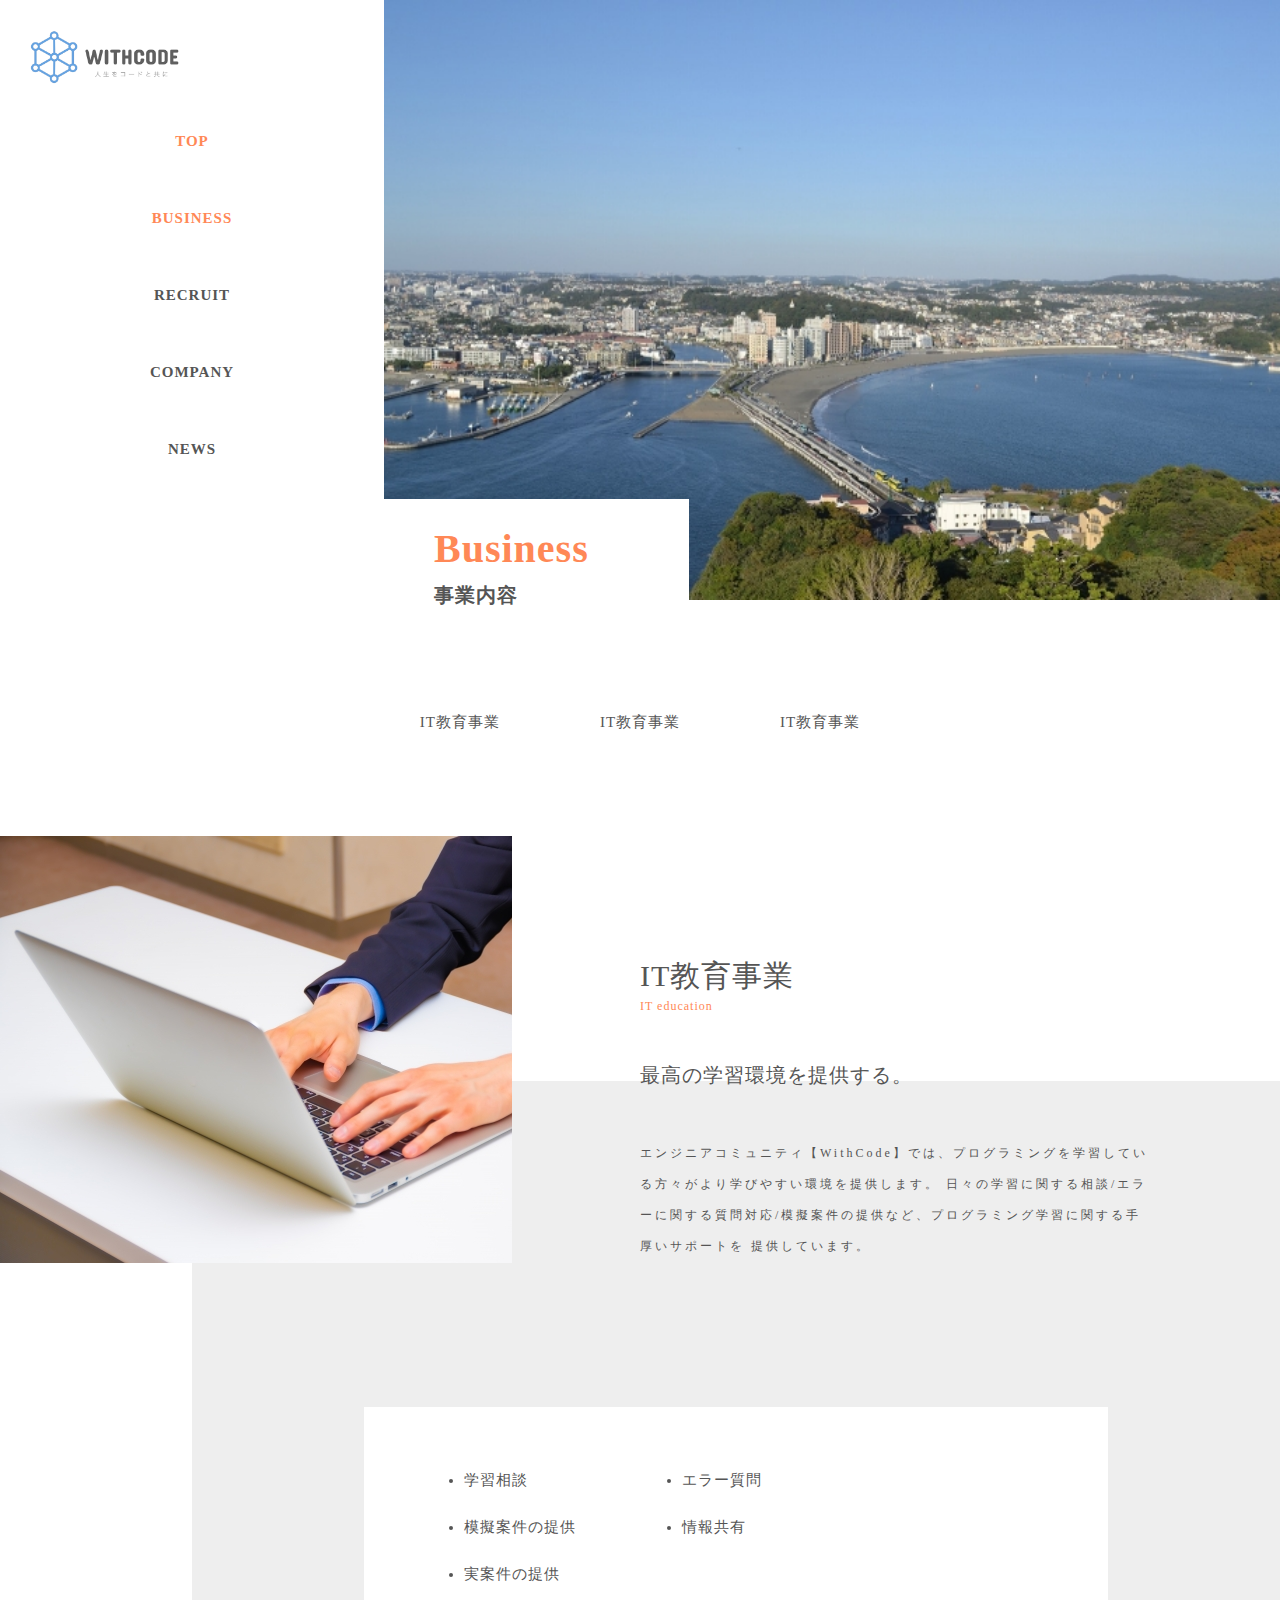
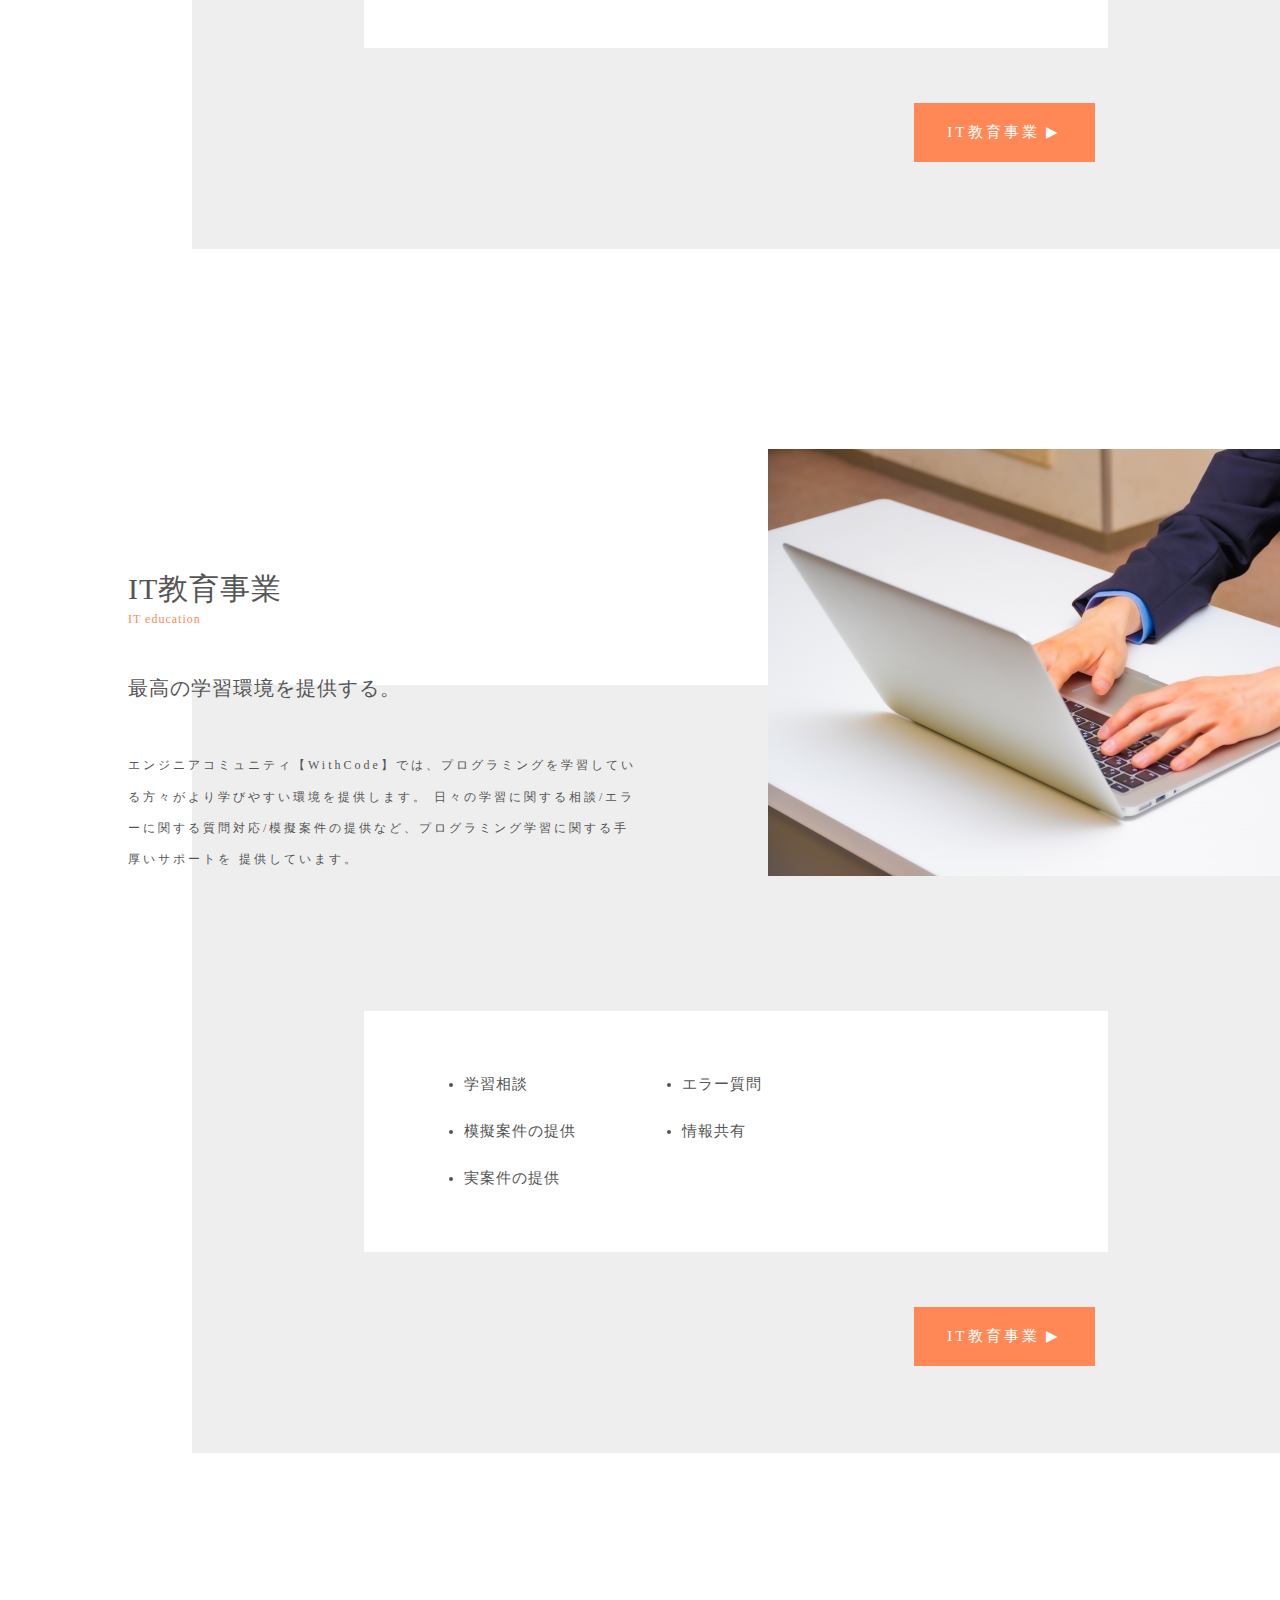
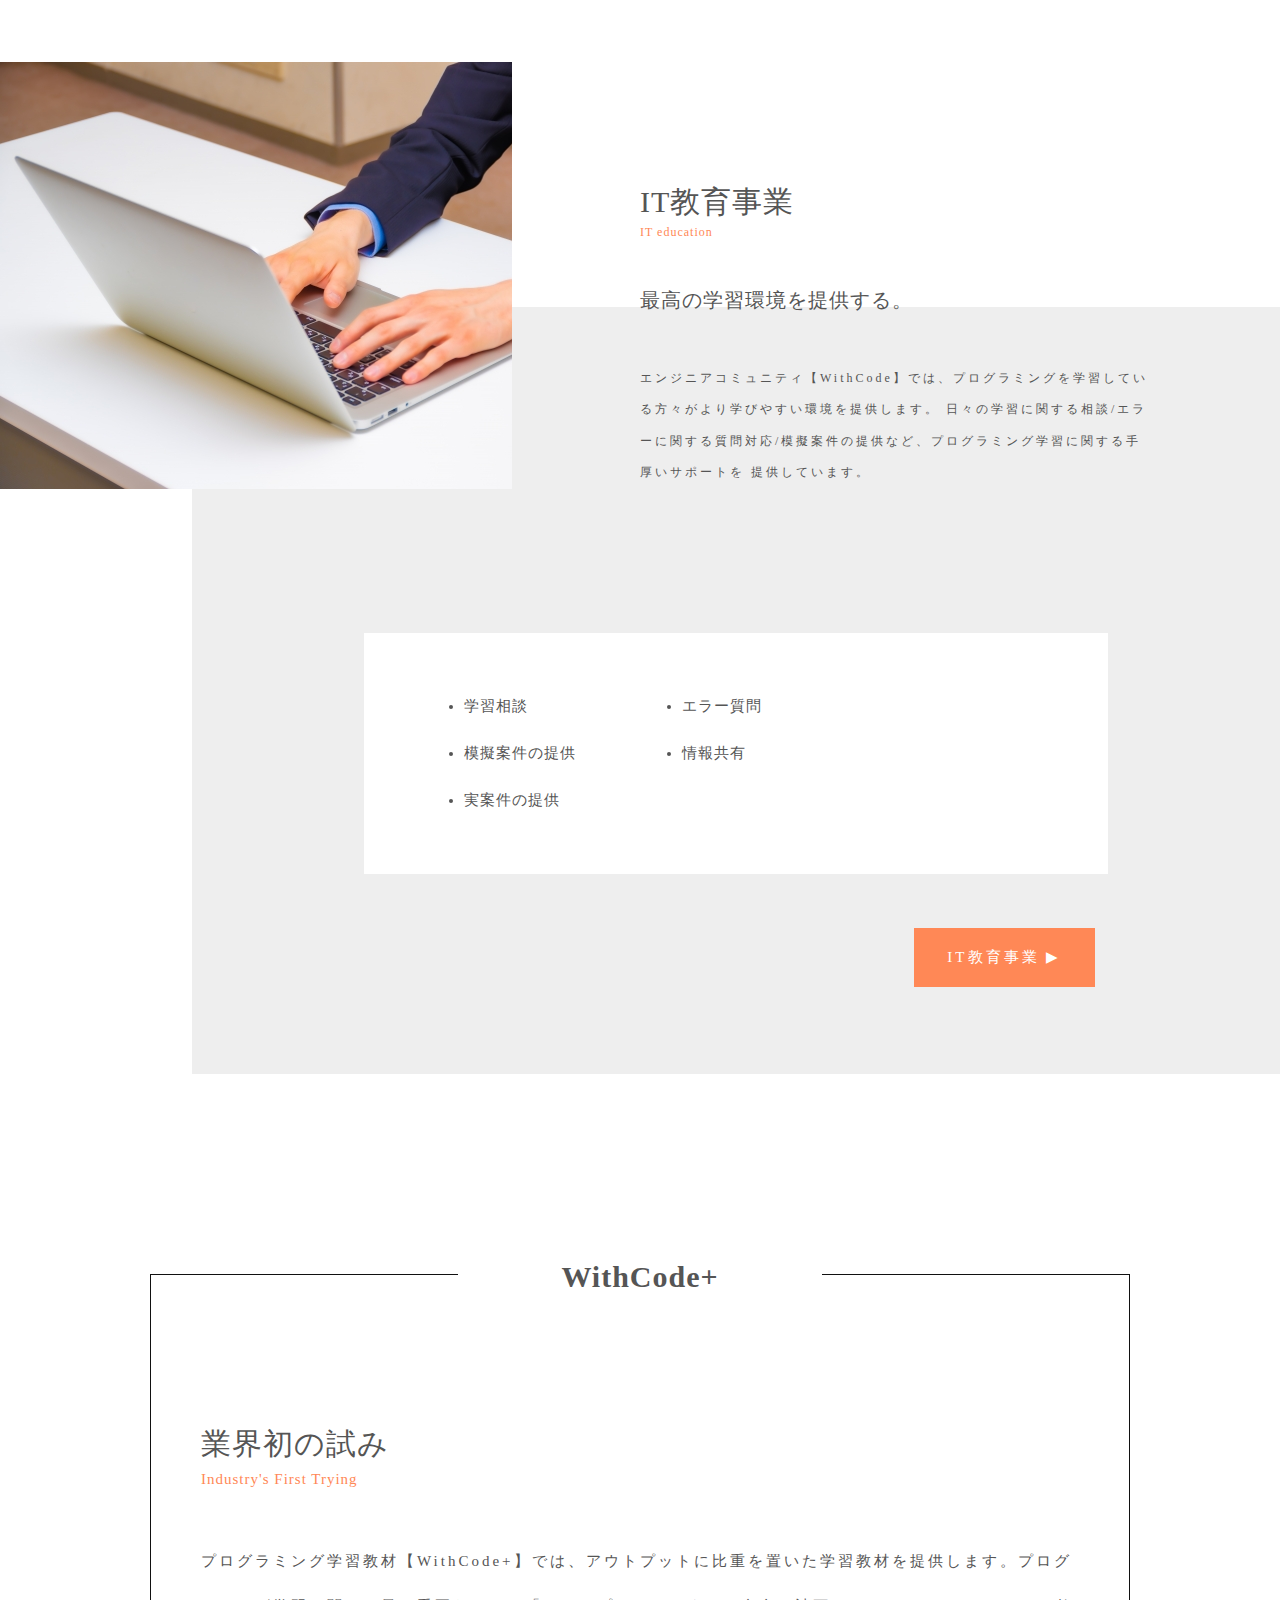
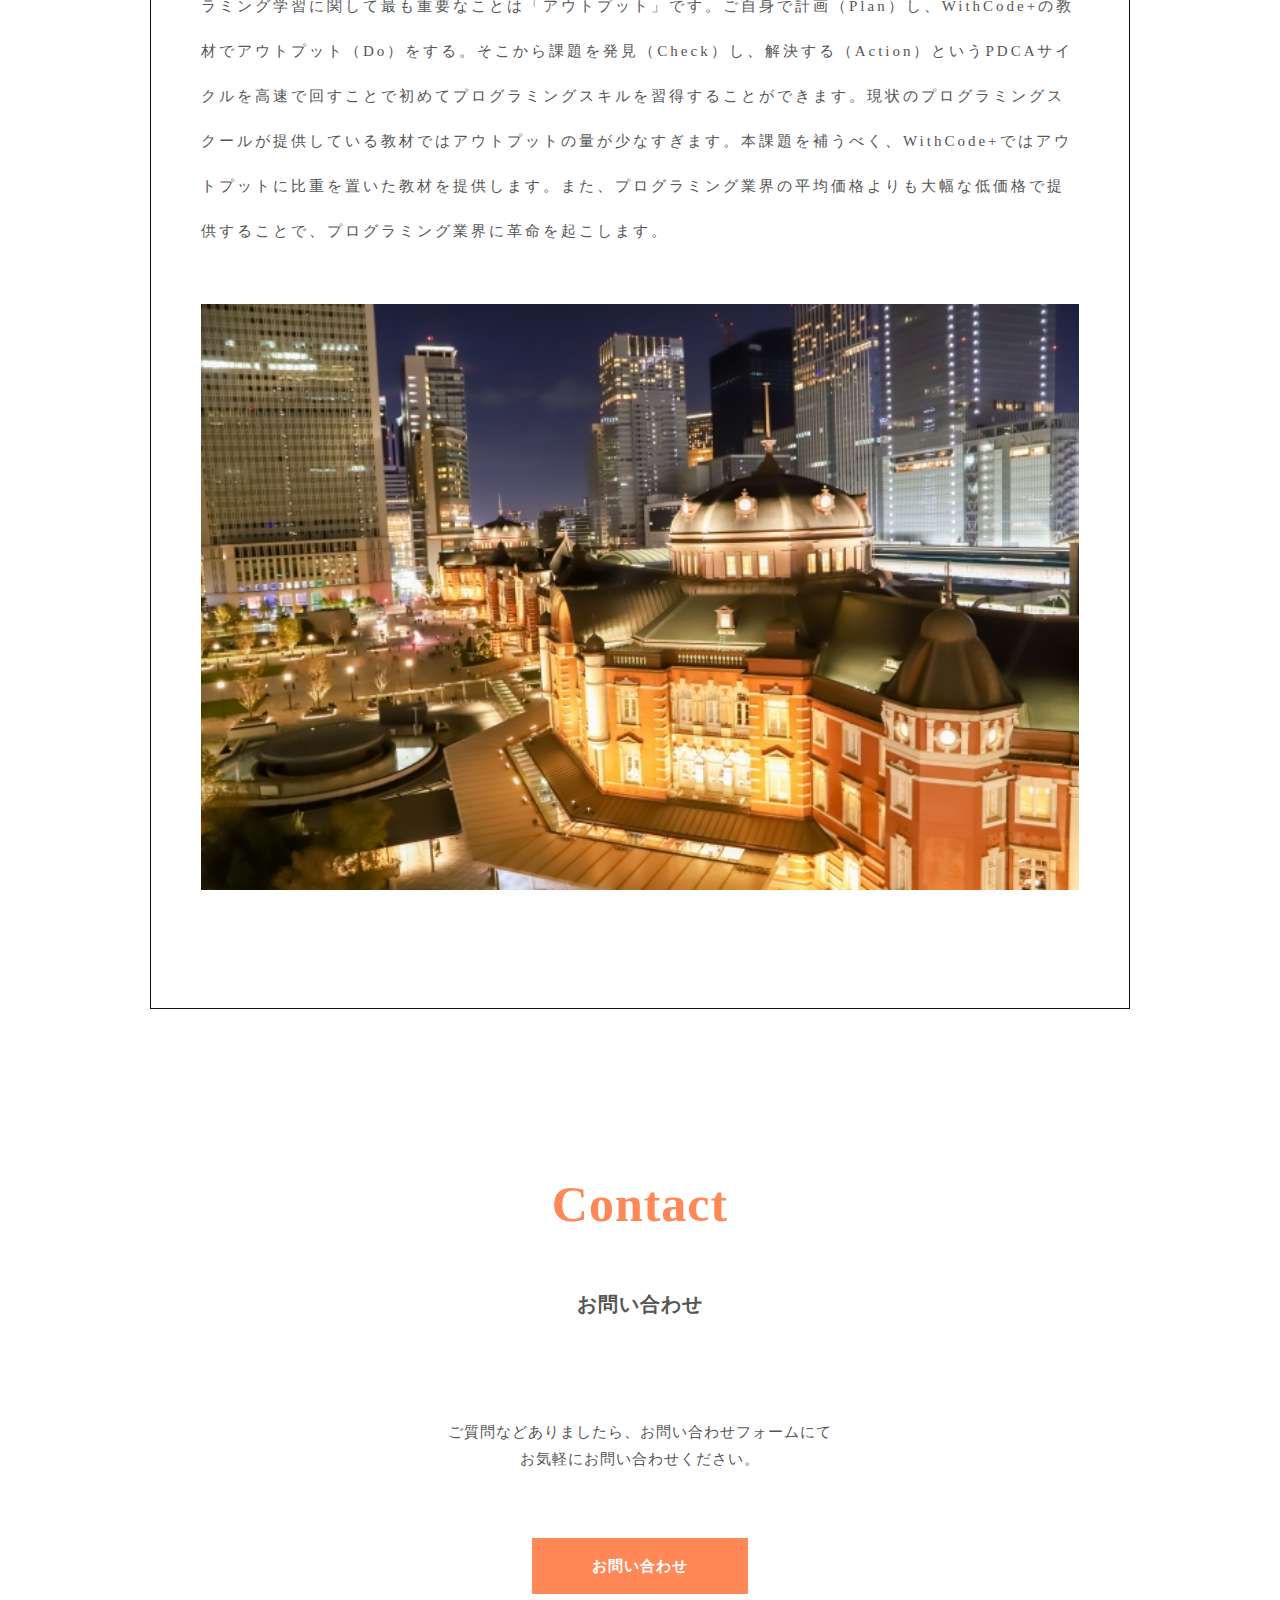
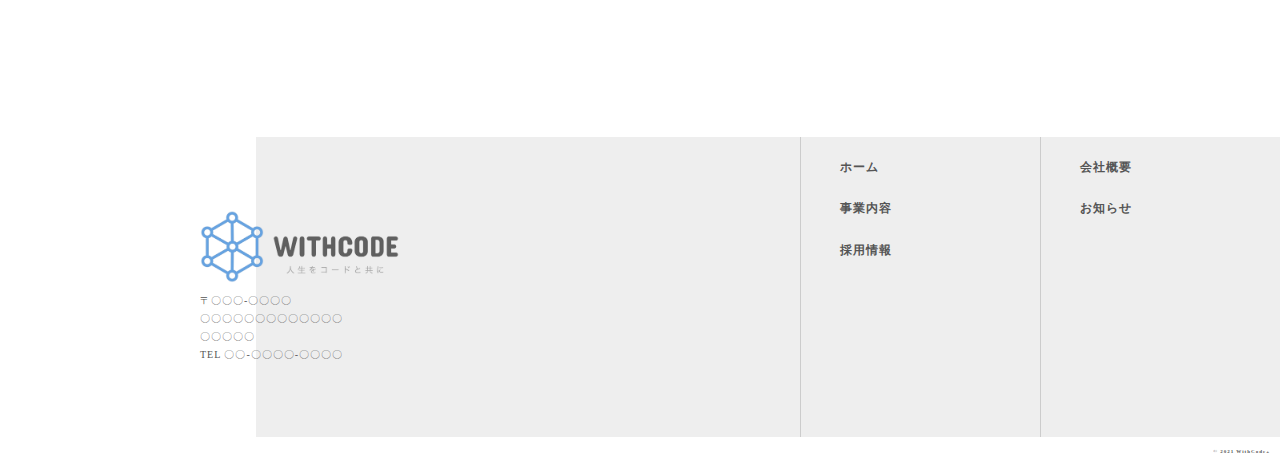
==== html/business.html @ cbe5daa3 "hp" ====
<!DOCTYPE html>
<html>

<head>
  <meta charset="UTF-8">
  <title>プログラミング教材「WithCode+」</title>
  <meta name="description" content="「人生をコードと共に」というビジョンを達成するべく、皆さんのプログラミング学習をサポートします。">
  <meta name="keywords" content="IT,プログラミング,コミュニティ">
  <meta name="viewport" content="width=device-width, initial-scale=1.0">
  <meta property="og:title" content="プログラミング教材「WithCode+」">
  <meta property="og:type" content="article">
  <meta property="og:url" content="https://withcode-plus.tech">
  <meta property="og:image" content="img/logo.png">
  <meta property="og:description" content="「人生をコードと共に」というビジョンを達成するべく、皆さんのプログラミング学習をサポートします。">
  <meta property="og:site_name" content="プログラミング教材">
  <link rel="icon" href="../favicon.ico">
  <link rel="apple-touch-icon" sizes="180×180" href="../img/logo.png">
  <link rel="stylesheet" type="text/css" href="../css/reset.css">
  <link rel="stylesheet" type="text/css" href="../css/common1.css">
  <link rel="stylesheet" type="text/css" href="../css/common2.css">
  <link rel="stylesheet" type="text/css" href="../css/business.css">
  <link rel="stylesheet" type="text/css" href="../css/reset.css">
  <link rel="stylesheet" type="text/css" href="../css/common1.css">
  <link rel="stylesheet" type="text/css" href="../css/common2.css">
  <link rel="stylesheet" type="text/css" href="../css/business.css">
</head>
<body>
<header>
  <div class="header_all">
    <div class="header_inner">
      <img src="../img/logo.png" alt="ロゴ画像">
      <nav>
        <ul>
          <li><a href="#" class="color">TOP</a></li>
          <li><a href="html/business.html" class="color">BUSINESS</a></li>
          <li><a href="html/recruit.html">RECRUIT</a></li>
          <li><a href="html/company.html">COMPANY</a></li>
          <li><a href="html/news.html">NEWS</a></li>
        </ul>
      </nav>
    </div>
    <div class="top_inner">
      <img src="../img/business.png" alt="トップ画像">
      <h1>Business<br><small>事業内容</small></h1>
    </div>
  </div>
</header>

<main>
  <section class="business">
   <div class="business_inner">
     <div class="business_top">
       <ul>
         <li><a href="#business_list1">IT教育事業<br><small></small></a></li>
        <li><a href="#business_list2">IT教育事業<br><small></small></a></li>
        <li><a href="#business_list3">IT教育事業<br><small></small></a></li>
       </ul>
     </div>
     
    <div class="business_list" id="business_list1">
      <div class="business_item1">
        <img src="../img/service.png" alt="サービス画像">
      </div>
      <div class="business_item2">
        <h1>IT教育事業<br><small>IT education</small></h1>
        <h2>最高の学習環境を提供する。</h2>
        <p>
          エンジニアコミュニティ【WithCode】では、プログラミングを学習している方々がより学びやすい環境を提供します。 日々の学習に関する相談/エラーに関する質問対応/模擬案件の提供など、プログラミング学習に関する手厚いサポートを
          提供しています。
        </p>
      </div>
      <div class="business_bg">
        <div class="business_content">
          <div class="business_element">
            <ul>
              <li>学習相談</li>
              <li>エラー質問</li>
              <li>模擬案件の提供</li>
              <li>情報共有</li>
              <li>実案件の提供</li>
            </ul>
          </div>
        </div>
        <p class="btn"><a href="#">IT教育事業 ▶︎</a></p>
      </div>
    </div>
    <div class="business_list" id="business_list2">
      <div class="business_item1_reverse">
        <img src="../img/service.png" alt="サービス画像">
      </div>
      <div class="business_item2_reverse">
        <h1>IT教育事業<br><small>IT education</small></h1>
        <h2>最高の学習環境を提供する。</h2>
        <p>
          エンジニアコミュニティ【WithCode】では、プログラミングを学習している方々がより学びやすい環境を提供します。 日々の学習に関する相談/エラーに関する質問対応/模擬案件の提供など、プログラミング学習に関する手厚いサポートを
          提供しています。
        </p>
      </div>
      <div class="business_bg">
        <div class="business_content">
          <div class="business_element">
            <ul>
              <li>学習相談</li>
              <li>エラー質問</li>
              <li>模擬案件の提供</li>
              <li>情報共有</li>
              <li>実案件の提供</li>
            </ul>
          </div>
        </div>
        <p class="btn"><a href="#">IT教育事業 ▶︎</a></p>
      </div>
    </div>
    <div class="business_list" id="business_list3">
      <div class="business_item1">
        <img src="../img/service.png" alt="サービス画像">
      </div>
      <div class="business_item2">
        <h1>IT教育事業<br><small>IT education</small></h1>
        <h2>最高の学習環境を提供する。</h2>
        <p>
          エンジニアコミュニティ【WithCode】では、プログラミングを学習している方々がより学びやすい環境を提供します。 日々の学習に関する相談/エラーに関する質問対応/模擬案件の提供など、プログラミング学習に関する手厚いサポートを
          提供しています。
        </p>
      </div>
      <div class="business_bg">
        <div class="business_content">
          <div class="business_element">
            <ul>
              <li>学習相談</li>
              <li>エラー質問</li>
              <li>模擬案件の提供</li>
              <li>情報共有</li>
              <li>実案件の提供</li>
            </ul>
          </div>
        </div>
        <p class="btn"><a href="#">IT教育事業 ▶︎</a></p>
      </div>
    </div>
   </div>
  </section>

  <section class="letter section">
    <div class="letter_inner">
      <h1>WithCode+</h1>
      <div class="letter_list">
        <h2>業界初の試み<br><small>Industry's First Trying</small></h2>
       <div class="letter_item">
         <p>プログラミング学習教材【WithCode+】では、アウトプットに比重を置いた学習教材を提供します。プログラミング学習に関して最も重要なことは「アウトプット」です。ご自身で計画（Plan）し、WithCode+の教材でアウトプット（Do）をする。そこから課題を発見（Check）し、解決する（Action）というPDCAサイクルを高速で回すことで初めてプログラミングスキルを習得することができます。現状のプログラミングスクールが提供している教材ではアウトプットの量が少なすぎます。本課題を補うべく、WithCode+ではアウトプットに比重を置いた教材を提供します。また、プログラミング業界の平均価格よりも大幅な低価格で提供することで、プログラミング業界に革命を起こします。</p>
         <p><img src="../img/business_letter.png" alt="レター画像"></p>
       </div>
      </div>
    </div>
  </section>

    <section class="contact">
      <div class="contact_inner">
        <h3>Contact<br><small>お問い合わせ</small></h3>
        <P>
          ご質問などありましたら、お問い合わせフォームにて<br>お気軽にお問い合わせください。
        </P>
        <p class="btn"><a href="">お問い合わせ</a></p>
      </div>
    </section>

</main>

<footer>
  <div class="footer_inner">
    <img src="../img/logo.png" alt="ロゴ画像">
    <p>〒〇〇〇-〇〇〇〇<br>
      〇〇〇〇〇〇〇〇〇〇〇〇〇〇〇〇〇〇<br>
      TEL 〇〇-〇〇〇〇-〇〇〇〇
    </p>
  </div>
  <div class="footer_bg">
    <div class="footer_list">
      <ul>
        <li><a href="company.html">会社概要</a></li>
        <li><a href="news.html">お知らせ</a></li>
      </ul>
      <ul class="footer_item">
        <li><a href="../index.html">ホーム</a></li>
        <li><a href="business.html">事業内容</a></li>
        <li><a href="recruit.html">採用情報</a></li>
      </ul>
    </div>
  </div>
</footer>
<p class="copyright">© 2021 WithCode+</p>
</body>
</html>
---- css/common1.css ----
body{
  font-size: 15px;
  line-height: 1.8;
  letter-spacing: 1px;
  word-break: break-all;
  color: #555;
}

a{
  text-decoration: none;
  color: #555;
}

li {
  list-style: none;
}
---- css/common2.css ----
header_all {
  width: 100%;
  position: relative;
}

.header_inner img {
  position: absolute;
  width: 150px;
  padding: 30px;
}

.header_inner nav ul {
  position: absolute;
  text-align: center;
  width: 30%;
  padding-top: 10%;
}

.header_inner nav ul li {
  padding-bottom: 50px;
  font-weight: bold;
}

.header_inner nav ul .color {
  color: #ff8856;
}

.header_inner nav ul a:hover {
  opacity: 0.5;
}

.top_inner {
  width: 70%;
  position: relative;
  float: right;
}

.top_inner img {
  width: 100%;
  height: 600px;
}

.top_inner h1 {
  position: absolute;
  font-size: 40px;
  color: #ff8856;
  bottom: 0;
  background: #fff;
  padding: 30px 100px 0 50px;
  line-height: 1;
}

.top_inner h1 small {
  font-size: 20px;
  color: #555;
}

.business_top {
  width: 100%;
  display: flex;
  justify-content: center;
  align-items: center;
}

.business_top ul {
  display: inline-flex;
  padding: 50px 0;
}

.business_top li {
  text-align: center;
  padding: 50px;
}

.business_top li a {
  color: #555;
}

.business_top li a:hover {
  opacity: 0.5;
}

.business_top li small {
  color: #ff8856;
}

#business_list1,
#business_list2,
#business_list3 {
  display: inline-block;
}

.business_list {
  width: 100%;
}

.business_list h1 {
  font-size: 30px;
  font-weight: normal;
  color: #555;
  line-height: 0.8;
  padding-bottom: 7%;
}

.business_list h1 small {
  font-size: 12px;
  color: #ff8856;
}

.business_list h2 {
  font-size: 20px;
  color: #555;
  font-weight: normal;
  padding-bottom: 7%;
}

.business_list p {
  width: 80%;
  font-size: 12px;
  color: #555;
  letter-spacing: 3px;
  line-height: 2.6;
}

.business_item1 {
  width: 40%;
  display: inline-block;
  position: relative;
  z-index: 2;
  overflow: hidden;
}

.business_item2 {
  width: 50%;
  float: right;
  margin-top: 10%;
  position: relative;
  z-index: 2;
}

.business_item1_reverse {
  width: 40%;
  display: inline-block;
  position: relative;
  z-index: 2;
  float: right;
  overflow: hidden;
}

.business_item2_reverse {
  width: 50%;
  display: inline-block;
  float: left;
  margin-top: 10%;
  position: relative;
  z-index: 2;
  margin-left: 10%;
}

.business_bg {
  background: #eee;
  width: 85%;
  height: auto;
  float: right;
  position: relative;
  bottom: 200px;
  z-index: 0;
}

.business_element {
  padding: 30% 0 5%;
}

.business_element ul {
  background: #fff;
  width: 50%;
  display: flex;
  flex-wrap: wrap;
  padding: 60px 100px;
  margin: auto;
}

.business_element ul li {
  list-style: disc;
  width: 40%;
  margin-bottom: 20px;
}

.business_element ul li:last-child {
  margin-bottom: 0;
}

.business_bg .btn {
  float: right;
  width: 13%;
  text-align: center;
  background: #ff8856;
  padding: 10px 20px;
  margin: 0 17% 8% 0;
}

.business_bg .btn a {
  color: #fff;
  font-size: 15px;
}

.section{
  margin: 100px 0;
}

.letter{
  width: 980px;
  margin: 0 auto 150px;
  padding:  0 20px;
}

.letter_inner{
  border: 1px solid #111;
  padding: 50px;
}

.letter_inner h1{
  background-color: #fff;
  text-align: center;
  font-size: 30px;
  position: relative;
  bottom: 75px;
  width: 30%;
  margin: 0 auto 50px;
  padding: 0 50px;
}

.letter_list h2{
  font-size: 30px;
  line-height: 1;
  margin-bottom: 50px;
  font-weight: normal;
}

.letter_list h2 small{
  font-size: 15px;
  color: #ff8856;
}

.letter_item p{
  letter-spacing: 3px;
  line-height: 3;
  margin-bottom: 50px;
}

.letter_item p img{
  width: 100%;
  height: auto;
}

.contact {
  position: relative;
  width: 100%;
}

.contact h3 {
  font-size: 50px;
  color: #ff8856;
  text-align: center;
}

.contact h3 small {
  font-size: 20px;
  color: #555;
}

.contact p {
  width: 40%;
  margin: 0 auto;
  text-align: center;
  padding-top: 80px;
}

.contact .btn a {
  text-align: center;
  position: relative;
  background: #ff8856;
  padding: 20px 60px;
  color: #fff;
  font-weight: bold;
}

footer {
  display: inline-block;
  position: relative;
  width: 100%;
}

.footer_inner {
  display: inline-block;
  position: relative;
  margin-left: 200px;
  z-index: 1;
  top: 230px;
}

.footer_inner img {
  width: 200px;
}

.footer_inner p {
  width: 150px;
  font-size: 10px;
}

.footer_bg {
  width: 80%;
  float: right;
  height: 300px;
  background-color: #eee;
  position: relative;
  z-index: 0;
}

.footer_list ul {
  float: right;
  z-index: 1;
}

.footer_list ul:after {
  content: "";
  position: absolute;
  height: 300px;
  border-left: 1px solid #ccc;
  color: #555;
  top: 0;
}

.footer_list ul li {
  width: 200px;
  padding: 20px 0 0 40px;
  font-weight: bold;
  font-size: 12px;
}

.copyright {
  float: right;
  font-size: 5px;
  font-weight: bold;
  padding: 10px;
}
---- css/common1.css ----
body{
  font-size: 15px;
  line-height: 1.8;
  letter-spacing: 1px;
  word-break: break-all;
  color: #555;
}

a{
  text-decoration: none;
  color: #555;
}

li {
  list-style: none;
}
---- css/common2.css ----
header_all {
  width: 100%;
  position: relative;
}

.header_inner img {
  position: absolute;
  width: 150px;
  padding: 30px;
}

.header_inner nav ul {
  position: absolute;
  text-align: center;
  width: 30%;
  padding-top: 10%;
}

.header_inner nav ul li {
  padding-bottom: 50px;
  font-weight: bold;
}

.header_inner nav ul .color {
  color: #ff8856;
}

.header_inner nav ul a:hover {
  opacity: 0.5;
}

.top_inner {
  width: 70%;
  position: relative;
  float: right;
}

.top_inner img {
  width: 100%;
  height: 600px;
}

.top_inner h1 {
  position: absolute;
  font-size: 40px;
  color: #ff8856;
  bottom: 0;
  background: #fff;
  padding: 30px 100px 0 50px;
  line-height: 1;
}

.top_inner h1 small {
  font-size: 20px;
  color: #555;
}

.business_top {
  width: 100%;
  display: flex;
  justify-content: center;
  align-items: center;
}

.business_top ul {
  display: inline-flex;
  padding: 50px 0;
}

.business_top li {
  text-align: center;
  padding: 50px;
}

.business_top li a {
  color: #555;
}

.business_top li a:hover {
  opacity: 0.5;
}

.business_top li small {
  color: #ff8856;
}

#business_list1,
#business_list2,
#business_list3 {
  display: inline-block;
}

.business_list {
  width: 100%;
}

.business_list h1 {
  font-size: 30px;
  font-weight: normal;
  color: #555;
  line-height: 0.8;
  padding-bottom: 7%;
}

.business_list h1 small {
  font-size: 12px;
  color: #ff8856;
}

.business_list h2 {
  font-size: 20px;
  color: #555;
  font-weight: normal;
  padding-bottom: 7%;
}

.business_list p {
  width: 80%;
  font-size: 12px;
  color: #555;
  letter-spacing: 3px;
  line-height: 2.6;
}

.business_item1 {
  width: 40%;
  display: inline-block;
  position: relative;
  z-index: 2;
  overflow: hidden;
}

.business_item2 {
  width: 50%;
  float: right;
  margin-top: 10%;
  position: relative;
  z-index: 2;
}

.business_item1_reverse {
  width: 40%;
  display: inline-block;
  position: relative;
  z-index: 2;
  float: right;
  overflow: hidden;
}

.business_item2_reverse {
  width: 50%;
  display: inline-block;
  float: left;
  margin-top: 10%;
  position: relative;
  z-index: 2;
  margin-left: 10%;
}

.business_bg {
  background: #eee;
  width: 85%;
  height: auto;
  float: right;
  position: relative;
  bottom: 200px;
  z-index: 0;
}

.business_element {
  padding: 30% 0 5%;
}

.business_element ul {
  background: #fff;
  width: 50%;
  display: flex;
  flex-wrap: wrap;
  padding: 60px 100px;
  margin: auto;
}

.business_element ul li {
  list-style: disc;
  width: 40%;
  margin-bottom: 20px;
}

.business_element ul li:last-child {
  margin-bottom: 0;
}

.business_bg .btn {
  float: right;
  width: 13%;
  text-align: center;
  background: #ff8856;
  padding: 10px 20px;
  margin: 0 17% 8% 0;
}

.business_bg .btn a {
  color: #fff;
  font-size: 15px;
}

.section{
  margin: 100px 0;
}

.letter{
  width: 980px;
  margin: 0 auto 150px;
  padding:  0 20px;
}

.letter_inner{
  border: 1px solid #111;
  padding: 50px;
}

.letter_inner h1{
  background-color: #fff;
  text-align: center;
  font-size: 30px;
  position: relative;
  bottom: 75px;
  width: 30%;
  margin: 0 auto 50px;
  padding: 0 50px;
}

.letter_list h2{
  font-size: 30px;
  line-height: 1;
  margin-bottom: 50px;
  font-weight: normal;
}

.letter_list h2 small{
  font-size: 15px;
  color: #ff8856;
}

.letter_item p{
  letter-spacing: 3px;
  line-height: 3;
  margin-bottom: 50px;
}

.letter_item p img{
  width: 100%;
  height: auto;
}

.contact {
  position: relative;
  width: 100%;
}

.contact h3 {
  font-size: 50px;
  color: #ff8856;
  text-align: center;
}

.contact h3 small {
  font-size: 20px;
  color: #555;
}

.contact p {
  width: 40%;
  margin: 0 auto;
  text-align: center;
  padding-top: 80px;
}

.contact .btn a {
  text-align: center;
  position: relative;
  background: #ff8856;
  padding: 20px 60px;
  color: #fff;
  font-weight: bold;
}

footer {
  display: inline-block;
  position: relative;
  width: 100%;
}

.footer_inner {
  display: inline-block;
  position: relative;
  margin-left: 200px;
  z-index: 1;
  top: 230px;
}

.footer_inner img {
  width: 200px;
}

.footer_inner p {
  width: 150px;
  font-size: 10px;
}

.footer_bg {
  width: 80%;
  float: right;
  height: 300px;
  background-color: #eee;
  position: relative;
  z-index: 0;
}

.footer_list ul {
  float: right;
  z-index: 1;
}

.footer_list ul:after {
  content: "";
  position: absolute;
  height: 300px;
  border-left: 1px solid #ccc;
  color: #555;
  top: 0;
}

.footer_list ul li {
  width: 200px;
  padding: 20px 0 0 40px;
  font-weight: bold;
  font-size: 12px;
}

.copyright {
  float: right;
  font-size: 5px;
  font-weight: bold;
  padding: 10px;
}
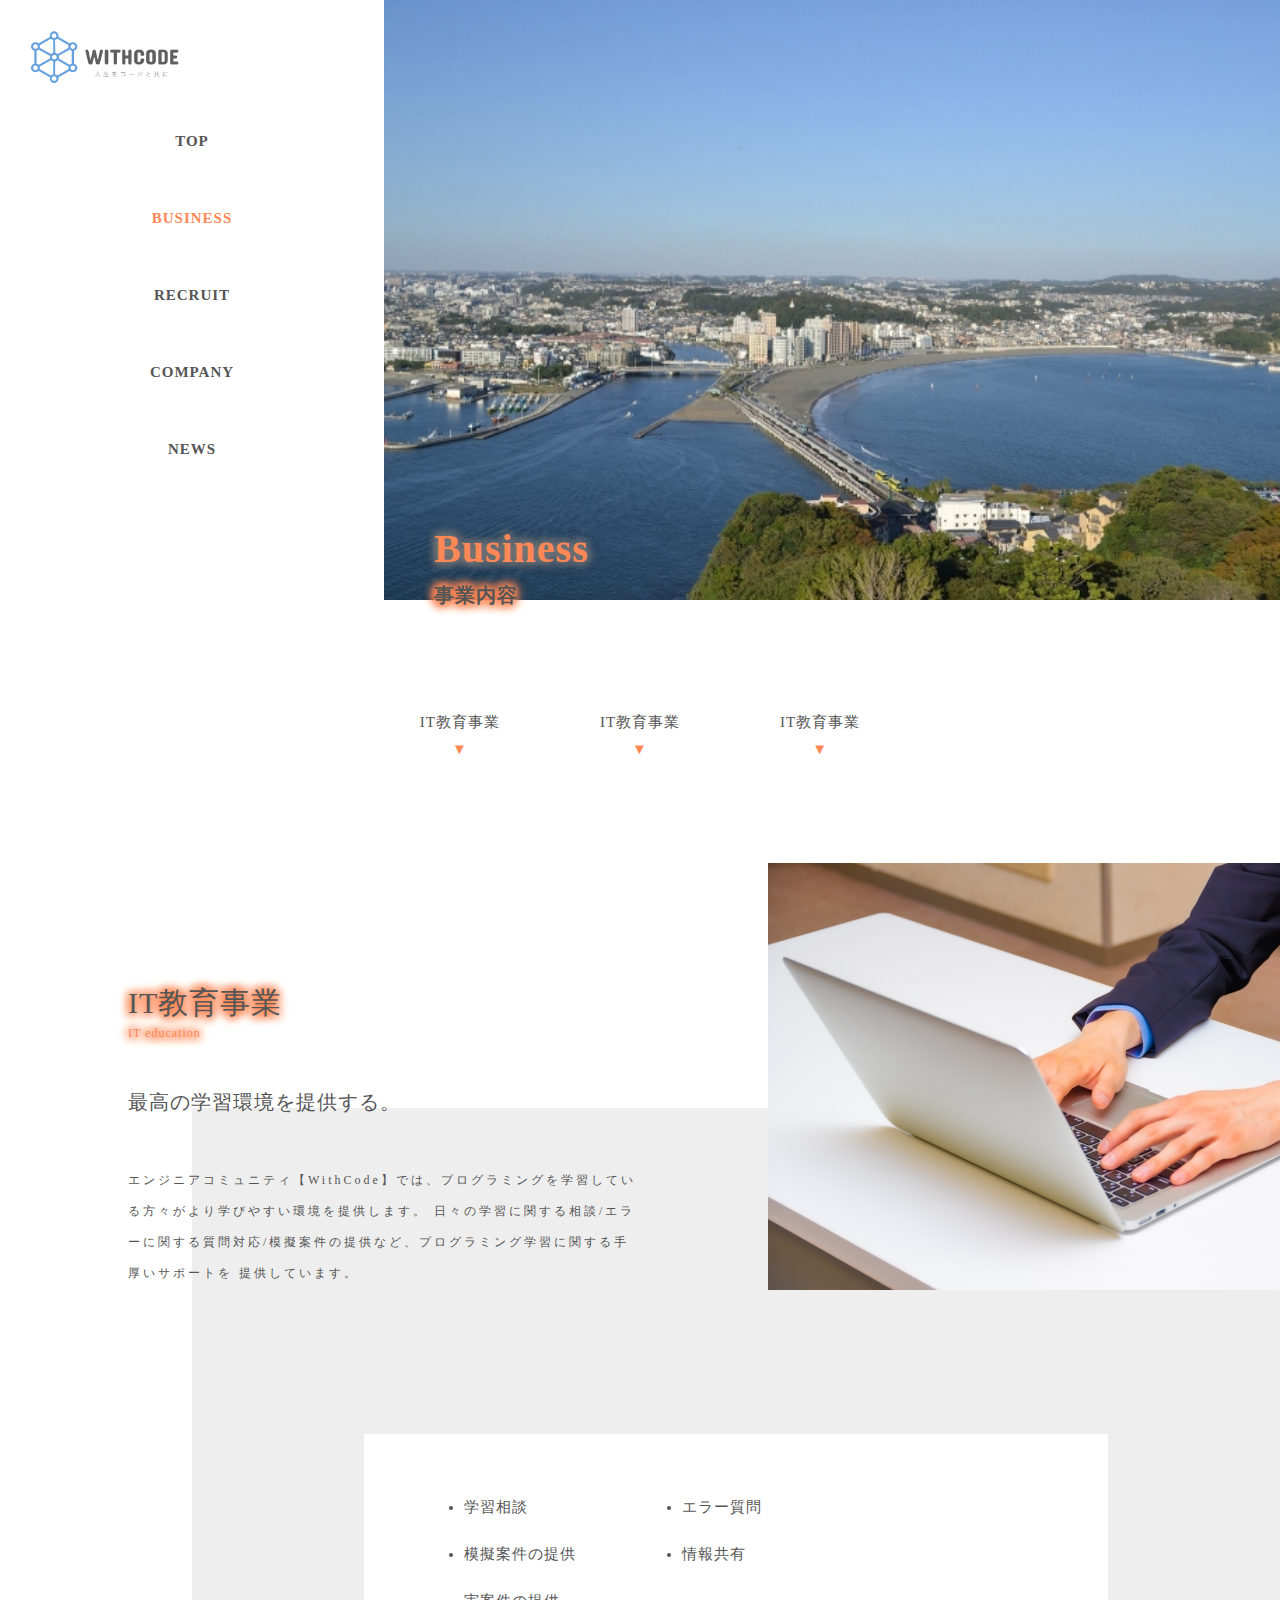
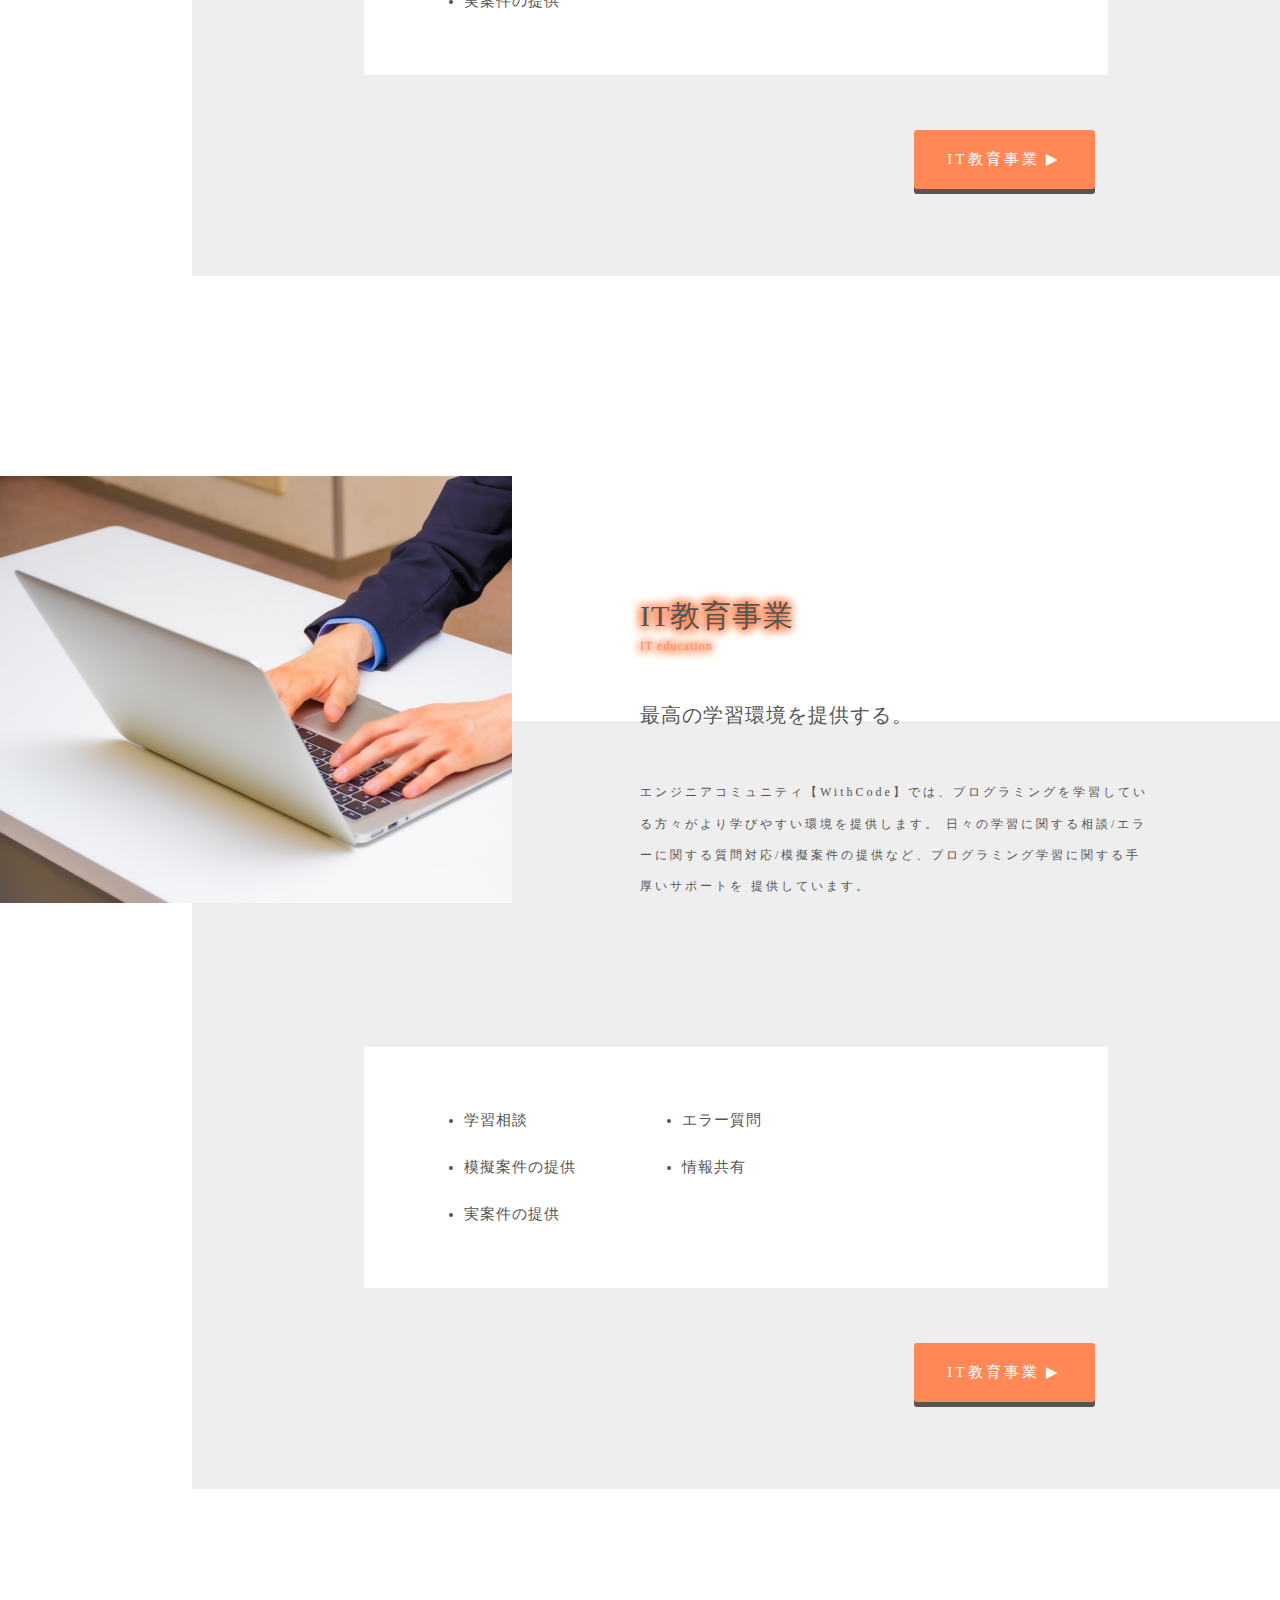
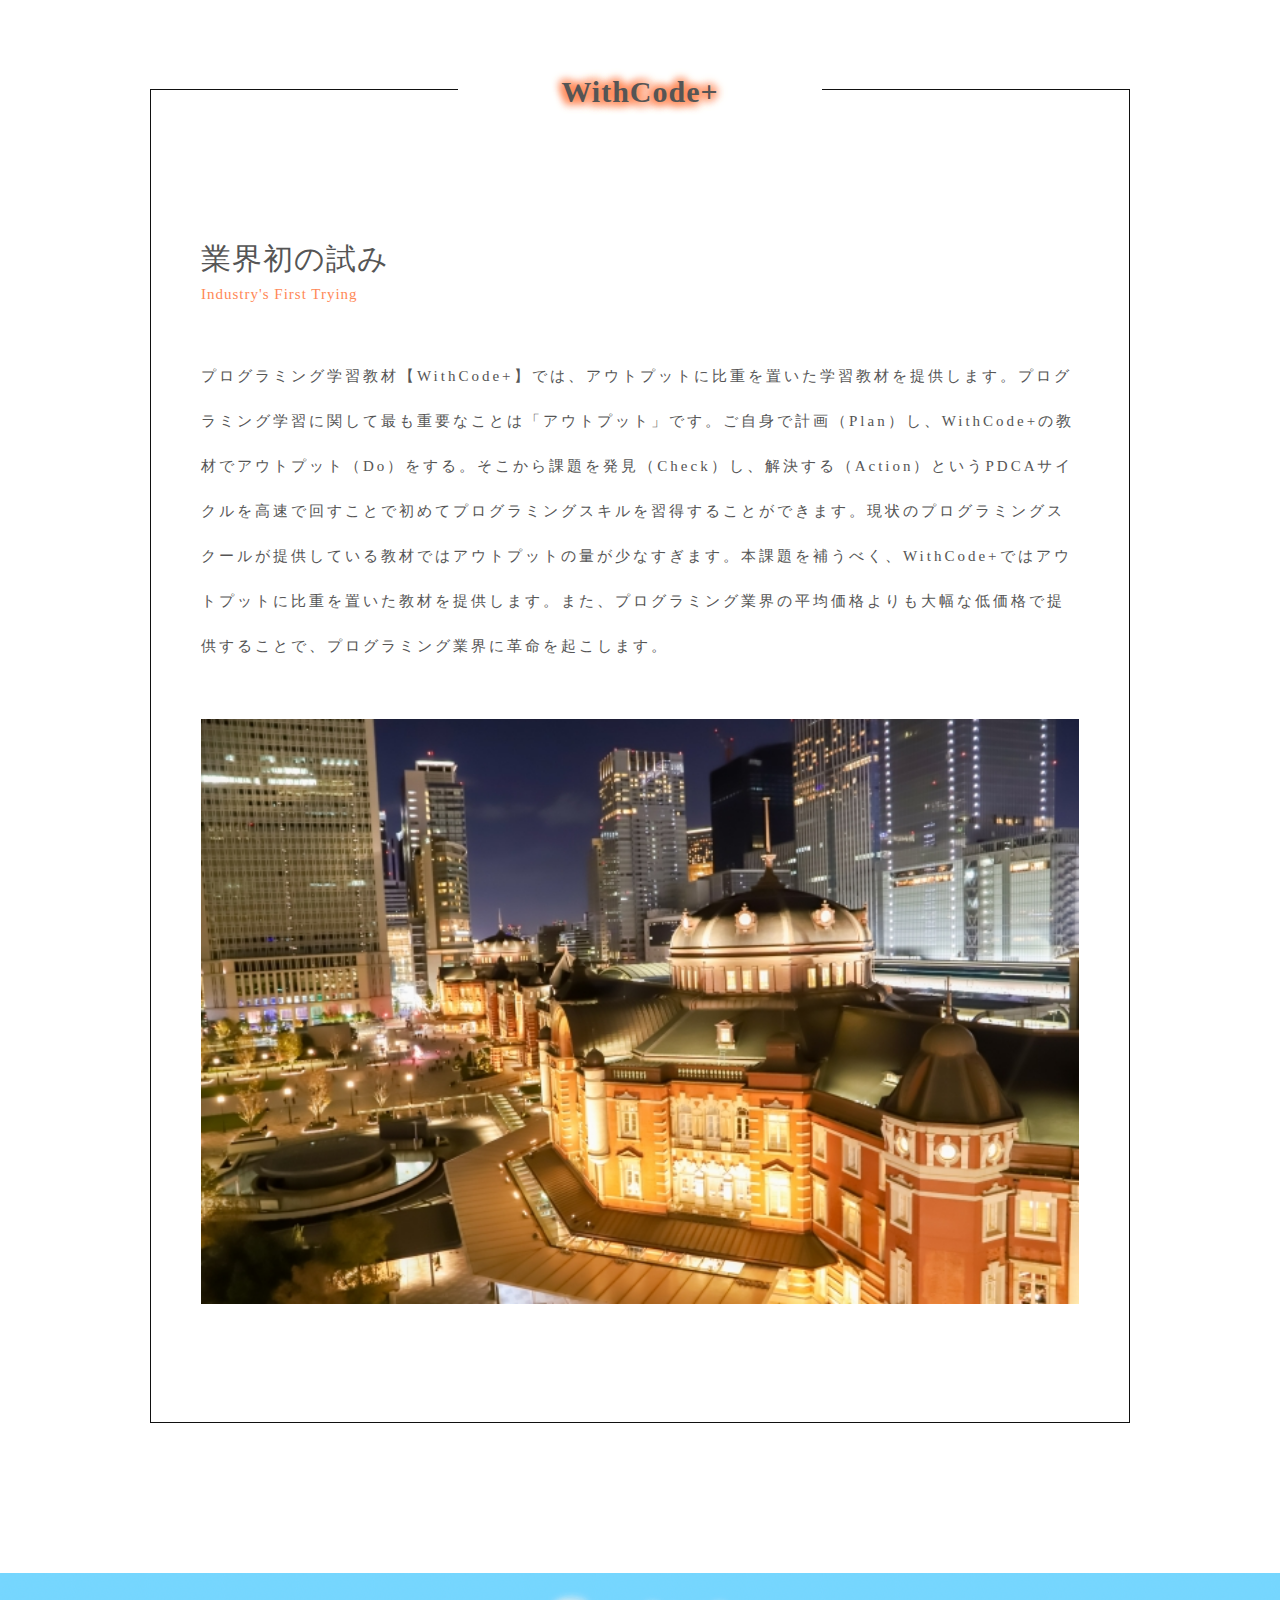
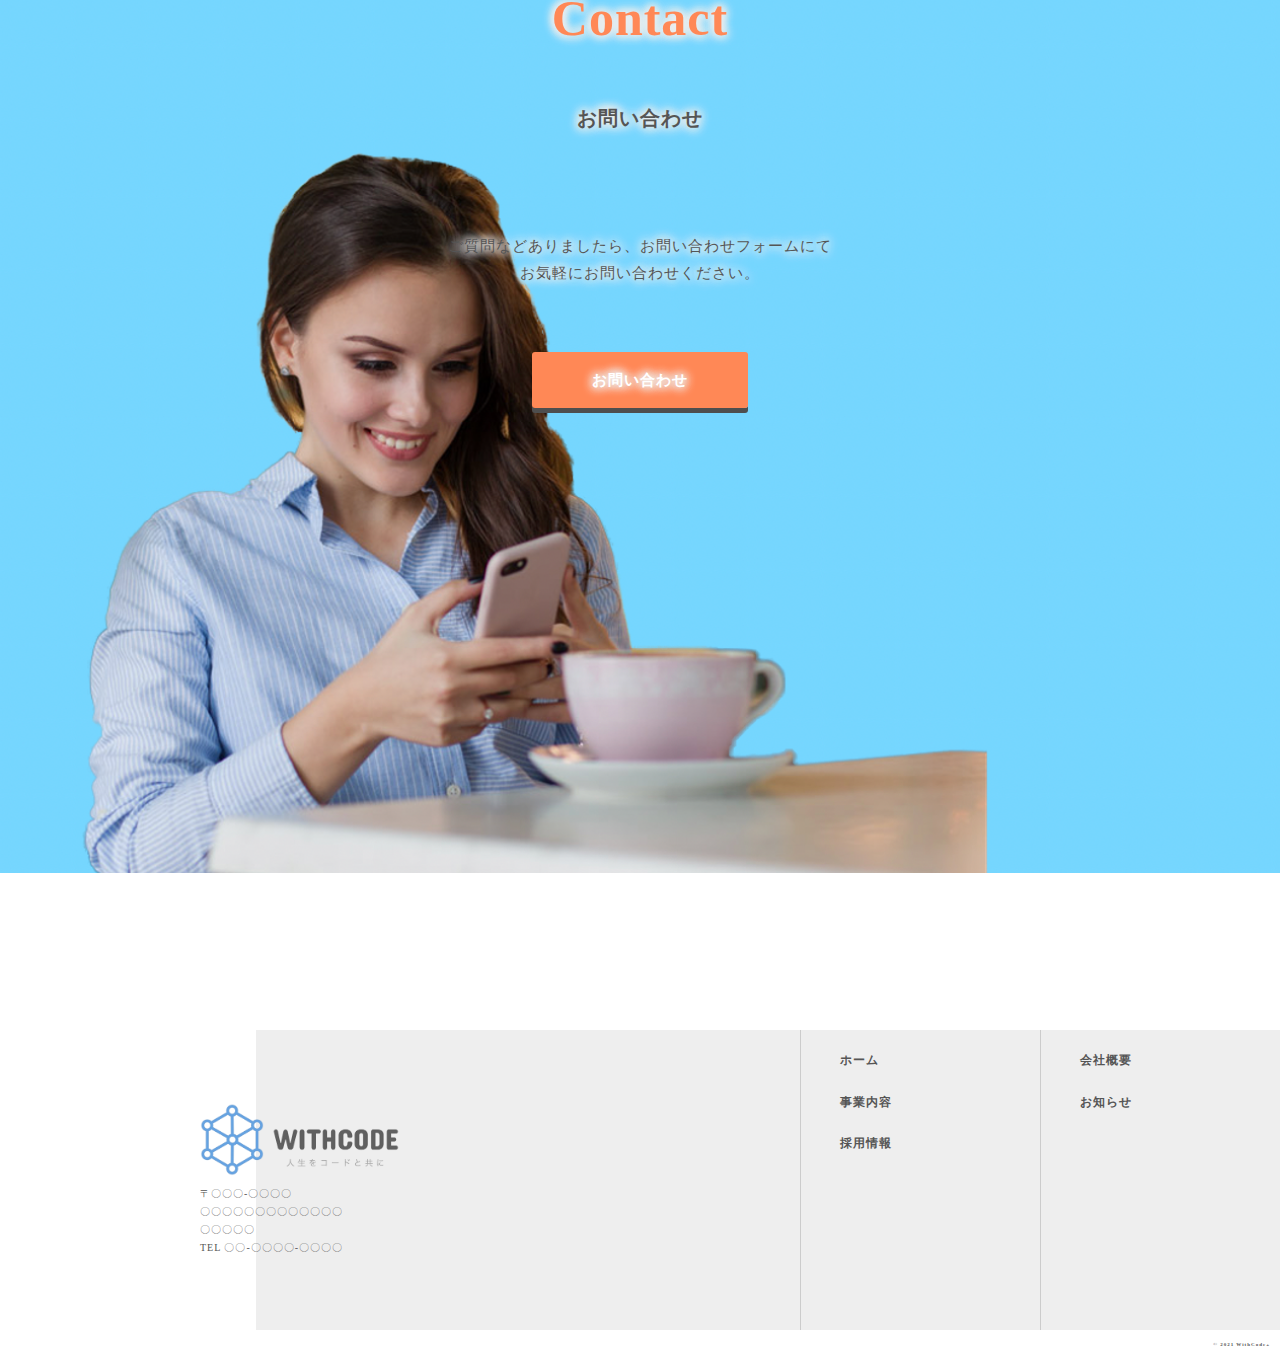
==== commit 04fdd738: "hptest2" ====
--- a/html/business.html
+++ b/html/business.html
@@ -31,7 +31,7 @@
       <img src="../img/logo.png" alt="ロゴ画像">
       <nav>
         <ul>
-          <li><a href="#" class="color">TOP</a></li>
+          <li><a href="#">TOP</a></li>
           <li><a href="html/business.html" class="color">BUSINESS</a></li>
           <li><a href="html/recruit.html">RECRUIT</a></li>
           <li><a href="html/company.html">COMPANY</a></li>
@@ -51,9 +51,9 @@
    <div class="business_inner">
      <div class="business_top">
        <ul>
-         <li><a href="#business_list1">IT教育事業<br><small></small></a></li>
-        <li><a href="#business_list2">IT教育事業<br><small></small></a></li>
-        <li><a href="#business_list3">IT教育事業<br><small></small></a></li>
+        <li><a href="#business_list1">IT教育事業<br><small>▼</small></a></li>
+        <li><a href="#business_list2">IT教育事業<br><small>▼</small></a></li>
+        <li><a href="#business_list3">IT教育事業<br><small>▼</small></a></li>
        </ul>
      </div>
      
@@ -61,33 +61,7 @@
       <div class="business_item1">
         <img src="../img/service.png" alt="サービス画像">
       </div>
-      <div class="business_item2">
-        <h1>IT教育事業<br><small>IT education</small></h1>
-        <h2>最高の学習環境を提供する。</h2>
-        <p>
-          エンジニアコミュニティ【WithCode】では、プログラミングを学習している方々がより学びやすい環境を提供します。 日々の学習に関する相談/エラーに関する質問対応/模擬案件の提供など、プログラミング学習に関する手厚いサポートを
-          提供しています。
-        </p>
-      </div>
-      <div class="business_bg">
-        <div class="business_content">
-          <div class="business_element">
-            <ul>
-              <li>学習相談</li>
-              <li>エラー質問</li>
-              <li>模擬案件の提供</li>
-              <li>情報共有</li>
-              <li>実案件の提供</li>
-            </ul>
-          </div>
-        </div>
-        <p class="btn"><a href="#">IT教育事業 ▶︎</a></p>
-      </div>
-    </div>
-    <div class="business_list" id="business_list2">
-      <div class="business_item1_reverse">
-        <img src="../img/service.png" alt="サービス画像">
-      </div>
+      
       <div class="business_item2_reverse">
         <h1>IT教育事業<br><small>IT education</small></h1>
         <h2>最高の学習環境を提供する。</h2>
--- a/css/common2.css
+++ b/css/common2.css
@@ -26,7 +26,13 @@
 }
 
 .header_inner nav ul a:hover {
-  opacity: 0.5;
+  color: rgb(38, 212, 105);
+  opacity: 0.7;
+  border: 1px solid #222;
+  border-radius: 3px;
+  box-shadow: -5px 5px #4e4c4c;
+  position: relative;
+  left: 5px;
 }
 
 .top_inner {
@@ -45,181 +51,36 @@
   font-size: 40px;
   color: #ff8856;
   bottom: 0;
-  background: #fff;
   padding: 30px 100px 0 50px;
   line-height: 1;
+  text-shadow: 2px 2px 10px #777, -2px 2px 10px #777, 2px -2px 10px #777,
+    -2px -2px 10px #777;
 }
 
 .top_inner h1 small {
   font-size: 20px;
   color: #555;
-}
-
-.business_top {
-  width: 100%;
-  display: flex;
-  justify-content: center;
-  align-items: center;
-}
-
-.business_top ul {
-  display: inline-flex;
-  padding: 50px 0;
-}
-
-.business_top li {
-  text-align: center;
-  padding: 50px;
-}
-
-.business_top li a {
-  color: #555;
-}
-
-.business_top li a:hover {
-  opacity: 0.5;
-}
-
-.business_top li small {
-  color: #ff8856;
-}
-
-#business_list1,
-#business_list2,
-#business_list3 {
-  display: inline-block;
-}
-
-.business_list {
-  width: 100%;
-}
-
-.business_list h1 {
-  font-size: 30px;
-  font-weight: normal;
-  color: #555;
-  line-height: 0.8;
-  padding-bottom: 7%;
-}
-
-.business_list h1 small {
-  font-size: 12px;
-  color: #ff8856;
-}
-
-.business_list h2 {
-  font-size: 20px;
-  color: #555;
-  font-weight: normal;
-  padding-bottom: 7%;
-}
-
-.business_list p {
-  width: 80%;
-  font-size: 12px;
-  color: #555;
-  letter-spacing: 3px;
-  line-height: 2.6;
-}
-
-.business_item1 {
-  width: 40%;
-  display: inline-block;
-  position: relative;
-  z-index: 2;
-  overflow: hidden;
-}
-
-.business_item2 {
-  width: 50%;
-  float: right;
-  margin-top: 10%;
-  position: relative;
-  z-index: 2;
-}
-
-.business_item1_reverse {
-  width: 40%;
-  display: inline-block;
-  position: relative;
-  z-index: 2;
-  float: right;
-  overflow: hidden;
-}
-
-.business_item2_reverse {
-  width: 50%;
-  display: inline-block;
-  float: left;
-  margin-top: 10%;
-  position: relative;
-  z-index: 2;
-  margin-left: 10%;
-}
-
-.business_bg {
-  background: #eee;
-  width: 85%;
-  height: auto;
-  float: right;
-  position: relative;
-  bottom: 200px;
-  z-index: 0;
-}
-
-.business_element {
-  padding: 30% 0 5%;
-}
-
-.business_element ul {
-  background: #fff;
-  width: 50%;
-  display: flex;
-  flex-wrap: wrap;
-  padding: 60px 100px;
-  margin: auto;
-}
-
-.business_element ul li {
-  list-style: disc;
-  width: 40%;
-  margin-bottom: 20px;
-}
-
-.business_element ul li:last-child {
-  margin-bottom: 0;
-}
-
-.business_bg .btn {
-  float: right;
-  width: 13%;
-  text-align: center;
-  background: #ff8856;
-  padding: 10px 20px;
-  margin: 0 17% 8% 0;
-}
-
-.business_bg .btn a {
-  color: #fff;
-  font-size: 15px;
-}
-
-.section{
+  text-shadow: 2px 2px 10px #ff8856, -2px 2px 10px #ff8856,
+    -2px 2px 10px #ff8856, 2px -2px 10px #ff8856, -2px -2px 10px #ff8856;
+}
+
+
+.section {
   margin: 100px 0;
 }
 
-.letter{
+.letter {
   width: 980px;
   margin: 0 auto 150px;
-  padding:  0 20px;
-}
-
-.letter_inner{
+  padding: 0 20px;
+}
+
+.letter_inner {
   border: 1px solid #111;
   padding: 50px;
 }
 
-.letter_inner h1{
+.letter_inner h1 {
   background-color: #fff;
   text-align: center;
   font-size: 30px;
@@ -228,27 +89,29 @@
   width: 30%;
   margin: 0 auto 50px;
   padding: 0 50px;
-}
-
-.letter_list h2{
+  text-shadow: 2px 2px 10px #ff8856, -2px 2px 10px #ff8856,
+    -2px 2px 10px #ff8856, 2px -2px 10px #ff8856, -2px -2px 10px #ff8856;
+}
+
+.letter_list h2 {
   font-size: 30px;
   line-height: 1;
   margin-bottom: 50px;
   font-weight: normal;
 }
 
-.letter_list h2 small{
+.letter_list h2 small {
   font-size: 15px;
   color: #ff8856;
 }
 
-.letter_item p{
+.letter_item p {
   letter-spacing: 3px;
   line-height: 3;
   margin-bottom: 50px;
 }
 
-.letter_item p img{
+.letter_item p img {
   width: 100%;
   height: auto;
 }
@@ -256,17 +119,24 @@
 .contact {
   position: relative;
   width: 100%;
+  background: url(../img/top2.png);
+  background-size: cover;
+  height: 900px;
 }
 
 .contact h3 {
   font-size: 50px;
   color: #ff8856;
   text-align: center;
+  text-shadow: 2px 2px 10px #eee, -2px 2px 10px #eee, 2px -2px 10px #eee,
+    -2px -2px 10px #eee;
 }
 
 .contact h3 small {
   font-size: 20px;
   color: #555;
+  text-shadow: 2px 2px 10px #eee, -2px 2px 10px #eee, 2px -2px 10px #eee,
+    -2px -2px 10px #eee;
 }
 
 .contact p {
@@ -274,6 +144,8 @@
   margin: 0 auto;
   text-align: center;
   padding-top: 80px;
+  text-shadow: 2px 2px 10px #eee, -2px 2px 10px #eee, 2px -2px 10px #eee,
+    -2px -2px 10px #eee;
 }
 
 .contact .btn a {
@@ -283,6 +155,18 @@
   padding: 20px 60px;
   color: #fff;
   font-weight: bold;
+  border-radius: 3px;
+  box-shadow: 0 5px #4e4e4e;
+}
+
+.contact .btn :hover {
+  color: #4e4e4e;
+}
+
+.contact .btn:active a {
+  box-shadow: none;
+  position: relative;
+  top: 5px;
 }
 
 footer {
@@ -331,6 +215,10 @@
   top: 0;
 }
 
+.footer_list li:hover {
+  font-size: 20px;
+}
+
 .footer_list ul li {
   width: 200px;
   padding: 20px 0 0 40px;
@@ -343,4 +231,4 @@
   font-size: 5px;
   font-weight: bold;
   padding: 10px;
-}+}
--- a/css/business.css
+++ b/css/business.css
@@ -0,0 +1,183 @@
+.business_top {
+  width: 100%;
+  display: flex;
+  justify-content: center;
+  align-items: center;
+}
+
+.business_top ul {
+  display: inline-flex;
+  padding: 50px 0;
+}
+
+.business_top li {
+  text-align: center;
+  padding: 50px;
+}
+
+.business_top li a {
+  color: #555;
+}
+
+.business_top li a:hover {
+  padding: auto;
+  position: relative;
+  bottom: 5px;
+  left: 5px;
+  box-shadow: -5px 5px #4e4c4c;
+  border: 1px solid #4e4c4c;
+  border-radius: 3px;
+}
+
+.business_top li a:active {
+  box-shadow: none;
+  position: relative;
+  top: 5px;
+  right: 10px;
+}
+
+.business_top li small {
+  color: #ff8856;
+}
+
+#business_list1,
+#business_list2,
+#business_list3 {
+  display: inline-block;
+}
+
+.business_list {
+  width: 100%;
+}
+
+.business_list h1 {
+  font-size: 30px;
+  font-weight: normal;
+  color: #555;
+  line-height: 0.8;
+  padding-bottom: 7%;
+}
+
+.business_list h1 small {
+  font-size: 12px;
+  color: #ff8856;
+}
+
+.business_list h2 {
+  font-size: 20px;
+  color: #555;
+  font-weight: normal;
+  padding-bottom: 7%;
+}
+
+.business_list p {
+  width: 80%;
+  font-size: 12px;
+  color: #555;
+  letter-spacing: 3px;
+  line-height: 2.6;
+}
+
+.business_item1 {
+  width: 40%;
+  display: inline-block;
+  position: relative;
+  z-index: 2;
+  overflow: hidden;
+}
+
+.business_item2 {
+  width: 50%;
+  float: right;
+  margin-top: 10%;
+  position: relative;
+  z-index: 2;
+}
+
+.business_item2  h1{
+  text-shadow: 2px 2px 10px #ff8856, -2px 2px 10px #ff8856,
+    -2px 2px 10px #ff8856, 2px -2px 10px #ff8856, -2px -2px 10px #ff8856;
+}
+
+.business_item1_reverse {
+  width: 40%;
+  display: inline-block;
+  position: relative;
+  z-index: 2;
+  float: right;
+  overflow: hidden;
+}
+
+.business_item2_reverse {
+  width: 50%;
+  display: inline-block;
+  float: left;
+  margin-top: 10%;
+  position: relative;
+  z-index: 2;
+  margin-left: 10%;
+}
+
+.business_item2_reverse  h1{
+  text-shadow: 2px 2px 10px #ff8856, -2px 2px 10px #ff8856,
+    -2px 2px 10px #ff8856, 2px -2px 10px #ff8856, -2px -2px 10px #ff8856;
+}
+
+.business_bg {
+  background: #eee;
+  width: 85%;
+  height: auto;
+  float: right;
+  position: relative;
+  bottom: 200px;
+  z-index: 0;
+}
+
+.business_element {
+  padding: 30% 0 5%;
+}
+
+.business_element ul {
+  background: #fff;
+  width: 50%;
+  display: flex;
+  flex-wrap: wrap;
+  padding: 60px 100px;
+  margin: auto;
+}
+
+.business_element ul li {
+  list-style: disc;
+  width: 40%;
+  margin-bottom: 20px;
+}
+
+.business_element ul li:last-child {
+  margin-bottom: 0;
+}
+
+.business_bg .btn {
+  float: right;
+  width: 13%;
+  text-align: center;
+  background: #ff8856;
+  padding: 10px 20px;
+  margin: 0 17% 8% 0;
+  border-radius: 3px;
+  box-shadow: 0 5px;
+}
+
+.business_bg .btn :hover {
+  color: #4e4e4e;
+}
+
+.business_bg .btn:active {
+  box-shadow: none;
+  position: relative;
+  top: 5px;
+}
+
+.business_bg .btn a {
+  color: #fff;
+  font-size: 15px;
+}--- a/css/common2.css
+++ b/css/common2.css
@@ -26,7 +26,13 @@
 }
 
 .header_inner nav ul a:hover {
-  opacity: 0.5;
+  color: rgb(38, 212, 105);
+  opacity: 0.7;
+  border: 1px solid #222;
+  border-radius: 3px;
+  box-shadow: -5px 5px #4e4c4c;
+  position: relative;
+  left: 5px;
 }
 
 .top_inner {
@@ -45,181 +51,36 @@
   font-size: 40px;
   color: #ff8856;
   bottom: 0;
-  background: #fff;
   padding: 30px 100px 0 50px;
   line-height: 1;
+  text-shadow: 2px 2px 10px #777, -2px 2px 10px #777, 2px -2px 10px #777,
+    -2px -2px 10px #777;
 }
 
 .top_inner h1 small {
   font-size: 20px;
   color: #555;
-}
-
-.business_top {
-  width: 100%;
-  display: flex;
-  justify-content: center;
-  align-items: center;
-}
-
-.business_top ul {
-  display: inline-flex;
-  padding: 50px 0;
-}
-
-.business_top li {
-  text-align: center;
-  padding: 50px;
-}
-
-.business_top li a {
-  color: #555;
-}
-
-.business_top li a:hover {
-  opacity: 0.5;
-}
-
-.business_top li small {
-  color: #ff8856;
-}
-
-#business_list1,
-#business_list2,
-#business_list3 {
-  display: inline-block;
-}
-
-.business_list {
-  width: 100%;
-}
-
-.business_list h1 {
-  font-size: 30px;
-  font-weight: normal;
-  color: #555;
-  line-height: 0.8;
-  padding-bottom: 7%;
-}
-
-.business_list h1 small {
-  font-size: 12px;
-  color: #ff8856;
-}
-
-.business_list h2 {
-  font-size: 20px;
-  color: #555;
-  font-weight: normal;
-  padding-bottom: 7%;
-}
-
-.business_list p {
-  width: 80%;
-  font-size: 12px;
-  color: #555;
-  letter-spacing: 3px;
-  line-height: 2.6;
-}
-
-.business_item1 {
-  width: 40%;
-  display: inline-block;
-  position: relative;
-  z-index: 2;
-  overflow: hidden;
-}
-
-.business_item2 {
-  width: 50%;
-  float: right;
-  margin-top: 10%;
-  position: relative;
-  z-index: 2;
-}
-
-.business_item1_reverse {
-  width: 40%;
-  display: inline-block;
-  position: relative;
-  z-index: 2;
-  float: right;
-  overflow: hidden;
-}
-
-.business_item2_reverse {
-  width: 50%;
-  display: inline-block;
-  float: left;
-  margin-top: 10%;
-  position: relative;
-  z-index: 2;
-  margin-left: 10%;
-}
-
-.business_bg {
-  background: #eee;
-  width: 85%;
-  height: auto;
-  float: right;
-  position: relative;
-  bottom: 200px;
-  z-index: 0;
-}
-
-.business_element {
-  padding: 30% 0 5%;
-}
-
-.business_element ul {
-  background: #fff;
-  width: 50%;
-  display: flex;
-  flex-wrap: wrap;
-  padding: 60px 100px;
-  margin: auto;
-}
-
-.business_element ul li {
-  list-style: disc;
-  width: 40%;
-  margin-bottom: 20px;
-}
-
-.business_element ul li:last-child {
-  margin-bottom: 0;
-}
-
-.business_bg .btn {
-  float: right;
-  width: 13%;
-  text-align: center;
-  background: #ff8856;
-  padding: 10px 20px;
-  margin: 0 17% 8% 0;
-}
-
-.business_bg .btn a {
-  color: #fff;
-  font-size: 15px;
-}
-
-.section{
+  text-shadow: 2px 2px 10px #ff8856, -2px 2px 10px #ff8856,
+    -2px 2px 10px #ff8856, 2px -2px 10px #ff8856, -2px -2px 10px #ff8856;
+}
+
+
+.section {
   margin: 100px 0;
 }
 
-.letter{
+.letter {
   width: 980px;
   margin: 0 auto 150px;
-  padding:  0 20px;
-}
-
-.letter_inner{
+  padding: 0 20px;
+}
+
+.letter_inner {
   border: 1px solid #111;
   padding: 50px;
 }
 
-.letter_inner h1{
+.letter_inner h1 {
   background-color: #fff;
   text-align: center;
   font-size: 30px;
@@ -228,27 +89,29 @@
   width: 30%;
   margin: 0 auto 50px;
   padding: 0 50px;
-}
-
-.letter_list h2{
+  text-shadow: 2px 2px 10px #ff8856, -2px 2px 10px #ff8856,
+    -2px 2px 10px #ff8856, 2px -2px 10px #ff8856, -2px -2px 10px #ff8856;
+}
+
+.letter_list h2 {
   font-size: 30px;
   line-height: 1;
   margin-bottom: 50px;
   font-weight: normal;
 }
 
-.letter_list h2 small{
+.letter_list h2 small {
   font-size: 15px;
   color: #ff8856;
 }
 
-.letter_item p{
+.letter_item p {
   letter-spacing: 3px;
   line-height: 3;
   margin-bottom: 50px;
 }
 
-.letter_item p img{
+.letter_item p img {
   width: 100%;
   height: auto;
 }
@@ -256,17 +119,24 @@
 .contact {
   position: relative;
   width: 100%;
+  background: url(../img/top2.png);
+  background-size: cover;
+  height: 900px;
 }
 
 .contact h3 {
   font-size: 50px;
   color: #ff8856;
   text-align: center;
+  text-shadow: 2px 2px 10px #eee, -2px 2px 10px #eee, 2px -2px 10px #eee,
+    -2px -2px 10px #eee;
 }
 
 .contact h3 small {
   font-size: 20px;
   color: #555;
+  text-shadow: 2px 2px 10px #eee, -2px 2px 10px #eee, 2px -2px 10px #eee,
+    -2px -2px 10px #eee;
 }
 
 .contact p {
@@ -274,6 +144,8 @@
   margin: 0 auto;
   text-align: center;
   padding-top: 80px;
+  text-shadow: 2px 2px 10px #eee, -2px 2px 10px #eee, 2px -2px 10px #eee,
+    -2px -2px 10px #eee;
 }
 
 .contact .btn a {
@@ -283,6 +155,18 @@
   padding: 20px 60px;
   color: #fff;
   font-weight: bold;
+  border-radius: 3px;
+  box-shadow: 0 5px #4e4e4e;
+}
+
+.contact .btn :hover {
+  color: #4e4e4e;
+}
+
+.contact .btn:active a {
+  box-shadow: none;
+  position: relative;
+  top: 5px;
 }
 
 footer {
@@ -331,6 +215,10 @@
   top: 0;
 }
 
+.footer_list li:hover {
+  font-size: 20px;
+}
+
 .footer_list ul li {
   width: 200px;
   padding: 20px 0 0 40px;
@@ -343,4 +231,4 @@
   font-size: 5px;
   font-weight: bold;
   padding: 10px;
-}+}
--- a/css/business.css
+++ b/css/business.css
@@ -0,0 +1,183 @@
+.business_top {
+  width: 100%;
+  display: flex;
+  justify-content: center;
+  align-items: center;
+}
+
+.business_top ul {
+  display: inline-flex;
+  padding: 50px 0;
+}
+
+.business_top li {
+  text-align: center;
+  padding: 50px;
+}
+
+.business_top li a {
+  color: #555;
+}
+
+.business_top li a:hover {
+  padding: auto;
+  position: relative;
+  bottom: 5px;
+  left: 5px;
+  box-shadow: -5px 5px #4e4c4c;
+  border: 1px solid #4e4c4c;
+  border-radius: 3px;
+}
+
+.business_top li a:active {
+  box-shadow: none;
+  position: relative;
+  top: 5px;
+  right: 10px;
+}
+
+.business_top li small {
+  color: #ff8856;
+}
+
+#business_list1,
+#business_list2,
+#business_list3 {
+  display: inline-block;
+}
+
+.business_list {
+  width: 100%;
+}
+
+.business_list h1 {
+  font-size: 30px;
+  font-weight: normal;
+  color: #555;
+  line-height: 0.8;
+  padding-bottom: 7%;
+}
+
+.business_list h1 small {
+  font-size: 12px;
+  color: #ff8856;
+}
+
+.business_list h2 {
+  font-size: 20px;
+  color: #555;
+  font-weight: normal;
+  padding-bottom: 7%;
+}
+
+.business_list p {
+  width: 80%;
+  font-size: 12px;
+  color: #555;
+  letter-spacing: 3px;
+  line-height: 2.6;
+}
+
+.business_item1 {
+  width: 40%;
+  display: inline-block;
+  position: relative;
+  z-index: 2;
+  overflow: hidden;
+}
+
+.business_item2 {
+  width: 50%;
+  float: right;
+  margin-top: 10%;
+  position: relative;
+  z-index: 2;
+}
+
+.business_item2  h1{
+  text-shadow: 2px 2px 10px #ff8856, -2px 2px 10px #ff8856,
+    -2px 2px 10px #ff8856, 2px -2px 10px #ff8856, -2px -2px 10px #ff8856;
+}
+
+.business_item1_reverse {
+  width: 40%;
+  display: inline-block;
+  position: relative;
+  z-index: 2;
+  float: right;
+  overflow: hidden;
+}
+
+.business_item2_reverse {
+  width: 50%;
+  display: inline-block;
+  float: left;
+  margin-top: 10%;
+  position: relative;
+  z-index: 2;
+  margin-left: 10%;
+}
+
+.business_item2_reverse  h1{
+  text-shadow: 2px 2px 10px #ff8856, -2px 2px 10px #ff8856,
+    -2px 2px 10px #ff8856, 2px -2px 10px #ff8856, -2px -2px 10px #ff8856;
+}
+
+.business_bg {
+  background: #eee;
+  width: 85%;
+  height: auto;
+  float: right;
+  position: relative;
+  bottom: 200px;
+  z-index: 0;
+}
+
+.business_element {
+  padding: 30% 0 5%;
+}
+
+.business_element ul {
+  background: #fff;
+  width: 50%;
+  display: flex;
+  flex-wrap: wrap;
+  padding: 60px 100px;
+  margin: auto;
+}
+
+.business_element ul li {
+  list-style: disc;
+  width: 40%;
+  margin-bottom: 20px;
+}
+
+.business_element ul li:last-child {
+  margin-bottom: 0;
+}
+
+.business_bg .btn {
+  float: right;
+  width: 13%;
+  text-align: center;
+  background: #ff8856;
+  padding: 10px 20px;
+  margin: 0 17% 8% 0;
+  border-radius: 3px;
+  box-shadow: 0 5px;
+}
+
+.business_bg .btn :hover {
+  color: #4e4e4e;
+}
+
+.business_bg .btn:active {
+  box-shadow: none;
+  position: relative;
+  top: 5px;
+}
+
+.business_bg .btn a {
+  color: #fff;
+  font-size: 15px;
+}